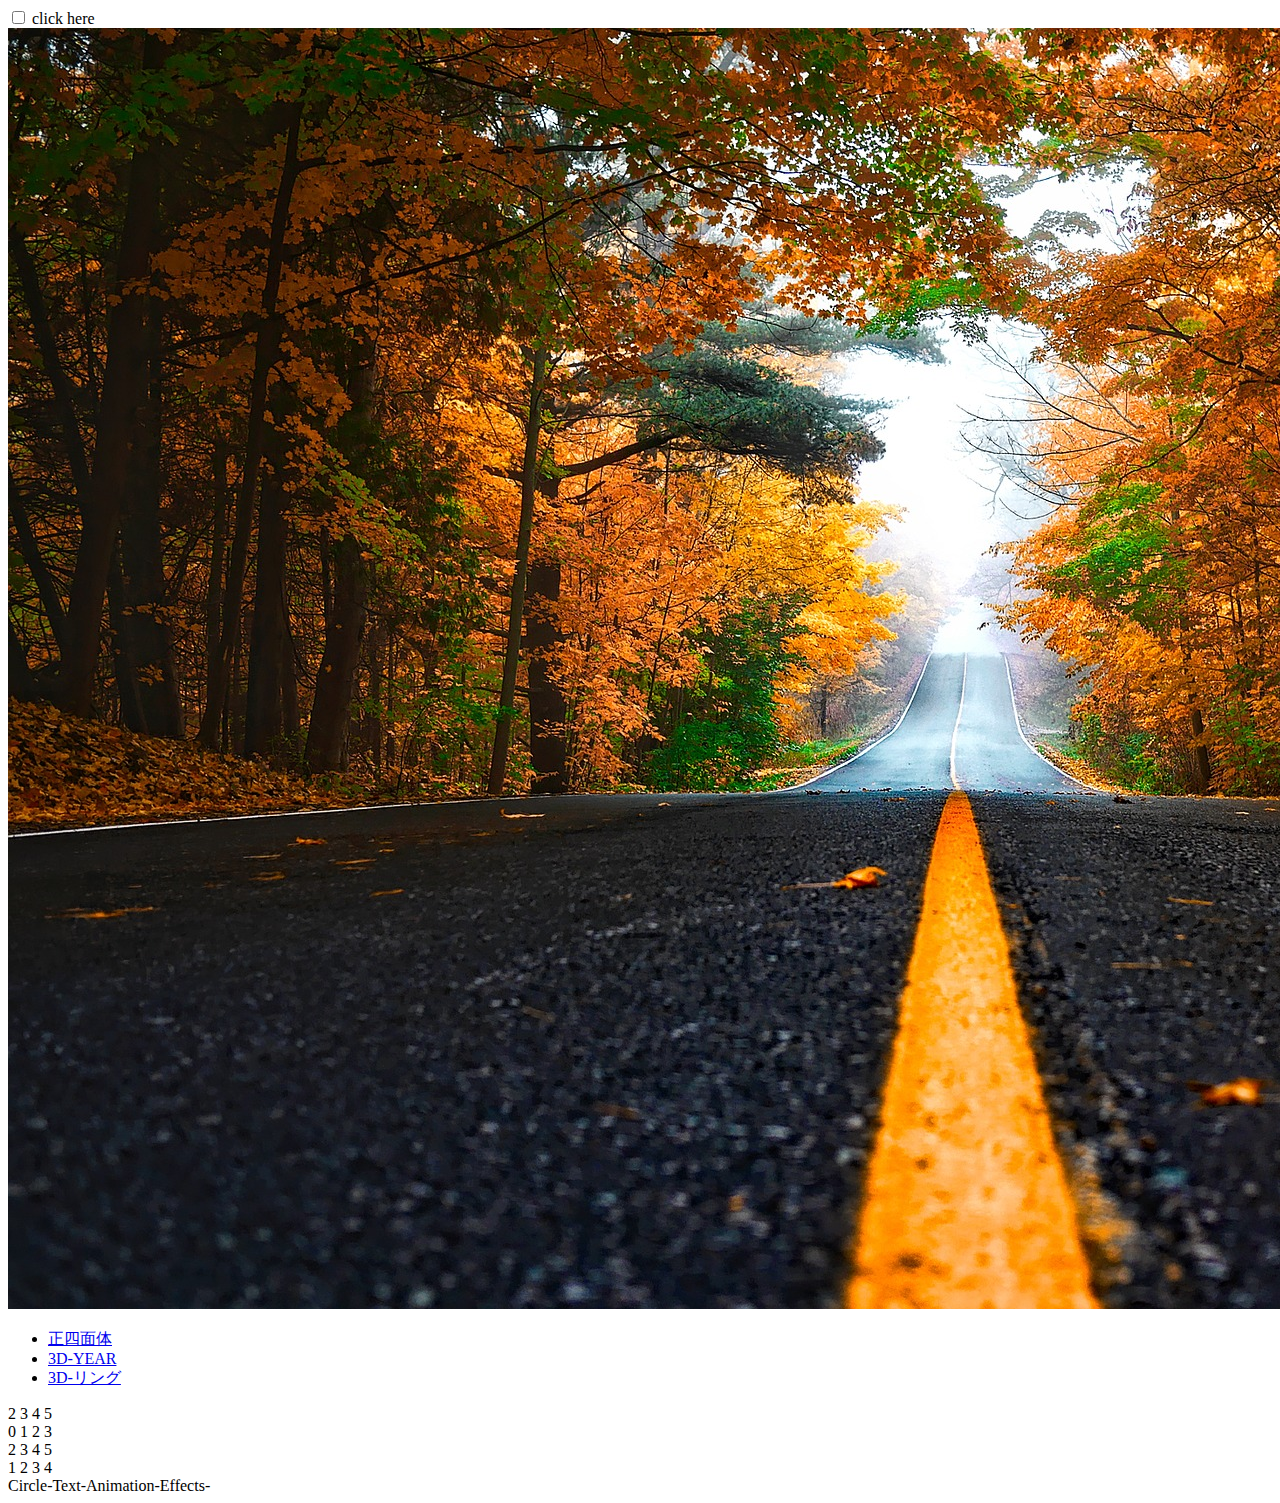
==== css_animations.html @ 087bdfae "Update and rename index.html to css_animations.html" ====
<!DOCTYPE html>
<html lang="en">
<head>
	<meta charset="UTF-8">
	<meta name="viewport" content="width=device-width, initial-scale=1.0">
	<title>CSS | Animation</title>
	<link rel="stylesheet" href="css/style2.css">
	<script src="./js/vendor/jquery-3.6.0.min.js"></script>
	<script src="./js/main2.js"></script>
</head>
<body>
	<div class="hero">
		<form>
			<input type="checkbox" id="hero-chk">
			<label for="hero-chk" class="front active">
				click here
			</label>
			<img id="img" src="images/autumn-01.jpg" alt="紅葉">
		</form>
		<div class="arrow"></div>
	</div>

	<div class="main">
		<header>
			<ul>
				<li><a href="#sec1">正四面体</a></li>
				<li><a href="#sec2">3D-YEAR</a></li>
				<li><a href="#sec3">3D-リング</a></li>
			</ul>
		</header>
		<section id="sec1">
			<div class="regular-octagon">
				<div class="three-dimention">
					<div class="top" style="--j:0">
						<div class="triangle" style="--i:0"></div>
						<div class="triangle" style="--i:1"></div>
						<div class="triangle" style="--i:2"></div>
						<div class="triangle" style="--i:3"></div>
					</div>
					<div class="bottom" style="--j:1">
						<div class="triangle" style="--i:0"></div>
						<div class="triangle" style="--i:1"></div>
						<div class="triangle" style="--i:2"></div>
						<div class="triangle" style="--i:3"></div>
					</div>
				</div>
			</div>
		</section>
		<section id="sec2">
			<div class="three-dimention-year">
				<div class="years">
					<div class="year" style="--i:1">
						<span style="--j:0">2</span>
						<span style="--j:1">3</span>
						<span style="--j:2">4</span>
						<span style="--j:3">5</span>
					</div>
					<div class="year" style="--i:2">
						<span style="--j:0">0</span>
						<span style="--j:1">1</span>
						<span style="--j:2">2</span>
						<span style="--j:3">3</span>
					</div>
					<div class="year" style="--i:3">
						<span style="--j:0">2</span>
						<span style="--j:1">3</span>
						<span style="--j:2">4</span>
						<span style="--j:3">5</span>
					</div>
					<div class="year" style="--i:4">
						<span style="--j:0">1</span>
						<span style="--j:1">2</span>
						<span style="--j:2">3</span>
						<span style="--j:3">4</span>
					</div>
				</div>
			</div>
		</section>
		<section id="sec3">
			<div class="circle-text-animation">
				<div class="circle" data-splitting>
				    Circle-Text-Animation-Effects-
				</div>
				<script src="js/splitting.js"></script>
				<script> Splitting(); </script>
			</div>
		</section>
	</div>
</body>
</html>
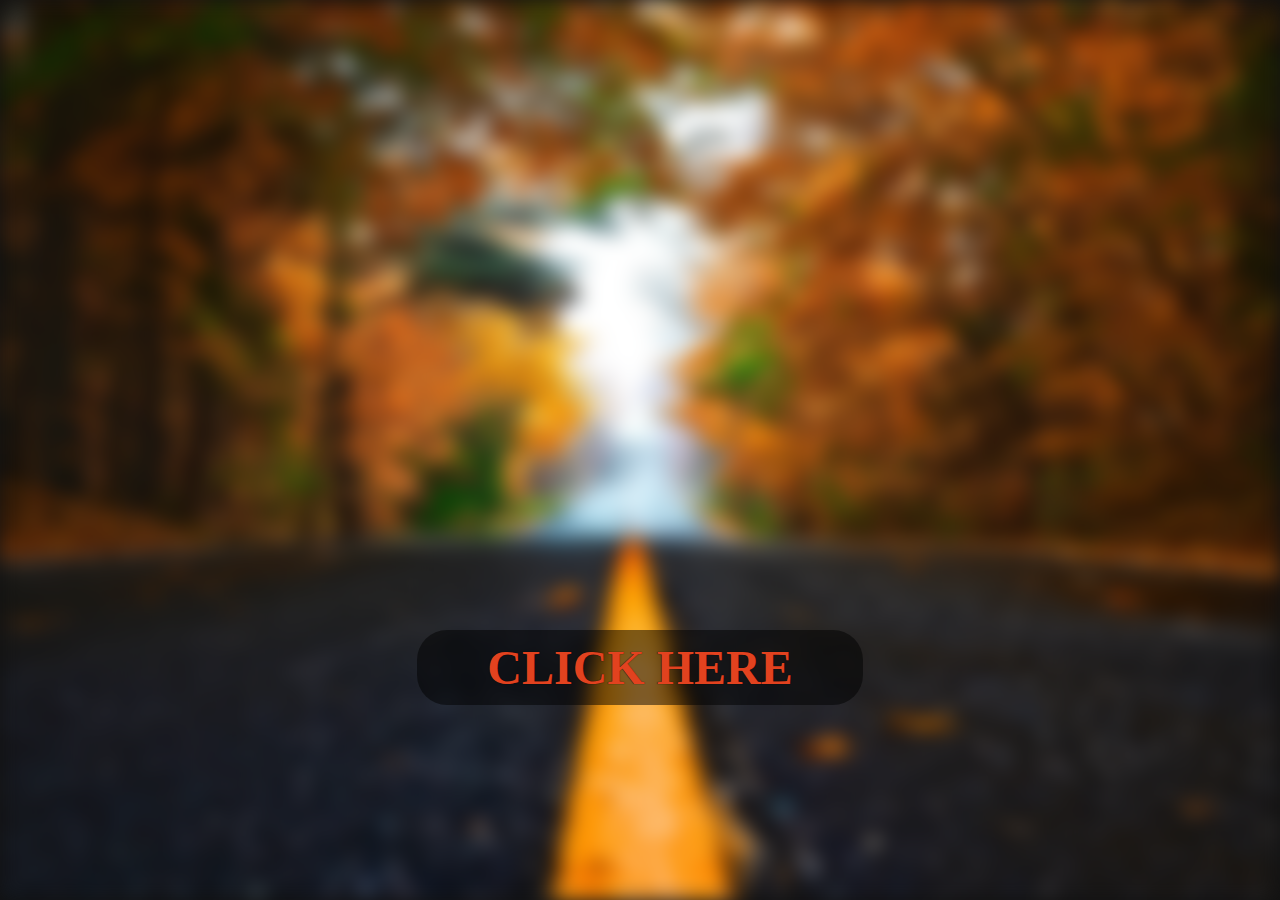
==== commit 9c398af8: "Add files via upload" ====
--- a/css_animations.html
+++ b/css_animations.html
@@ -1,90 +1,90 @@
-<!DOCTYPE html>
-<html lang="en">
-<head>
-	<meta charset="UTF-8">
-	<meta name="viewport" content="width=device-width, initial-scale=1.0">
-	<title>CSS | Animation</title>
-	<link rel="stylesheet" href="css/style2.css">
-	<script src="./js/vendor/jquery-3.6.0.min.js"></script>
-	<script src="./js/main2.js"></script>
-</head>
-<body>
-	<div class="hero">
-		<form>
-			<input type="checkbox" id="hero-chk">
-			<label for="hero-chk" class="front active">
-				click here
-			</label>
-			<img id="img" src="images/autumn-01.jpg" alt="紅葉">
-		</form>
-		<div class="arrow"></div>
-	</div>
-
-	<div class="main">
-		<header>
-			<ul>
-				<li><a href="#sec1">正四面体</a></li>
-				<li><a href="#sec2">3D-YEAR</a></li>
-				<li><a href="#sec3">3D-リング</a></li>
-			</ul>
-		</header>
-		<section id="sec1">
-			<div class="regular-octagon">
-				<div class="three-dimention">
-					<div class="top" style="--j:0">
-						<div class="triangle" style="--i:0"></div>
-						<div class="triangle" style="--i:1"></div>
-						<div class="triangle" style="--i:2"></div>
-						<div class="triangle" style="--i:3"></div>
-					</div>
-					<div class="bottom" style="--j:1">
-						<div class="triangle" style="--i:0"></div>
-						<div class="triangle" style="--i:1"></div>
-						<div class="triangle" style="--i:2"></div>
-						<div class="triangle" style="--i:3"></div>
-					</div>
-				</div>
-			</div>
-		</section>
-		<section id="sec2">
-			<div class="three-dimention-year">
-				<div class="years">
-					<div class="year" style="--i:1">
-						<span style="--j:0">2</span>
-						<span style="--j:1">3</span>
-						<span style="--j:2">4</span>
-						<span style="--j:3">5</span>
-					</div>
-					<div class="year" style="--i:2">
-						<span style="--j:0">0</span>
-						<span style="--j:1">1</span>
-						<span style="--j:2">2</span>
-						<span style="--j:3">3</span>
-					</div>
-					<div class="year" style="--i:3">
-						<span style="--j:0">2</span>
-						<span style="--j:1">3</span>
-						<span style="--j:2">4</span>
-						<span style="--j:3">5</span>
-					</div>
-					<div class="year" style="--i:4">
-						<span style="--j:0">1</span>
-						<span style="--j:1">2</span>
-						<span style="--j:2">3</span>
-						<span style="--j:3">4</span>
-					</div>
-				</div>
-			</div>
-		</section>
-		<section id="sec3">
-			<div class="circle-text-animation">
-				<div class="circle" data-splitting>
-				    Circle-Text-Animation-Effects-
-				</div>
-				<script src="js/splitting.js"></script>
-				<script> Splitting(); </script>
-			</div>
-		</section>
-	</div>
-</body>
-</html>
+<!DOCTYPE html>
+<html lang="en">
+<head>
+	<meta charset="UTF-8">
+	<meta name="viewport" content="width=device-width, initial-scale=1.0">
+	<title>CSS | Animation</title>
+	<link rel="stylesheet" href="css/style2.css">
+	<script src="./js/vendor/jquery-3.6.0.min.js"></script>
+	<script src="./js/main2.js"></script>
+</head>
+<body>
+	<div class="hero">
+		<form>
+			<input type="checkbox" id="hero-chk">
+			<label for="hero-chk" class="front active">
+				click here
+			</label>
+			<img id="img" src="images/autumn-01.jpg" alt="紅葉">
+		</form>
+		<div class="arrow"></div>
+	</div>
+
+	<div class="main">
+		<header>
+			<ul>
+				<li><a href="#sec1">正四面体</a></li>
+				<li><a href="#sec2">3D-YEAR</a></li>
+				<li><a href="#sec3">3D-リング</a></li>
+			</ul>
+		</header>
+		<section id="sec1">
+			<div class="regular-octagon">
+				<div class="three-dimention">
+					<div class="top" style="--j:0">
+						<div class="triangle" style="--i:0"></div>
+						<div class="triangle" style="--i:1"></div>
+						<div class="triangle" style="--i:2"></div>
+						<div class="triangle" style="--i:3"></div>
+					</div>
+					<div class="bottom" style="--j:1">
+						<div class="triangle" style="--i:0"></div>
+						<div class="triangle" style="--i:1"></div>
+						<div class="triangle" style="--i:2"></div>
+						<div class="triangle" style="--i:3"></div>
+					</div>
+				</div>
+			</div>
+		</section>
+		<section id="sec2">
+			<div class="three-dimention-year">
+				<div class="years">
+					<div class="year" style="--i:1">
+						<span style="--j:0">2</span>
+						<span style="--j:1">3</span>
+						<span style="--j:2">4</span>
+						<span style="--j:3">5</span>
+					</div>
+					<div class="year" style="--i:2">
+						<span style="--j:0">0</span>
+						<span style="--j:1">1</span>
+						<span style="--j:2">2</span>
+						<span style="--j:3">3</span>
+					</div>
+					<div class="year" style="--i:3">
+						<span style="--j:0">2</span>
+						<span style="--j:1">3</span>
+						<span style="--j:2">4</span>
+						<span style="--j:3">5</span>
+					</div>
+					<div class="year" style="--i:4">
+						<span style="--j:0">1</span>
+						<span style="--j:1">2</span>
+						<span style="--j:2">3</span>
+						<span style="--j:3">4</span>
+					</div>
+				</div>
+			</div>
+		</section>
+		<section id="sec3">
+			<div class="circle-text-animation">
+				<div class="circle" data-splitting>
+				    Circle-Text-Animation-Effects-
+				</div>
+				<script src="js/splitting.js"></script>
+				<script> Splitting(); </script>
+			</div>
+		</section>
+	</div>
+</body>
+</html>--- a/css/style2.css
+++ b/css/style2.css
@@ -0,0 +1,374 @@
+@charset "utf-8";
+
+*{
+	margin: 0;
+	padding: 0;
+	font-size: 100%;
+	font-weight: normal;
+	text-decoration: none;
+}
+body::-webkit-scrollbar {
+    display:none;
+}
+section{
+	min-height: 100vh;
+}
+section::before,header::before {
+    content: "";
+    width: 100vw;
+    height: 10px;
+    position: absolute;
+    margin-top: -5px;
+    z-index: 1;
+    backdrop-filter: blur(2px);
+}
+/* リセットスタイルここまで */
+
+/* clear-fixここから */
+.clear-fix:after {
+	content: "";
+	display: block;
+	height: 0;
+	visibility: hidden;
+	clear: both;
+}
+/* clear-fixここまで */
+
+.hero {
+	min-height: 100vh;
+	width: 100%;
+	height: 100%;
+}
+.hero form {
+	width: 100%;
+	height: 100vh;
+	display: flex;
+	justify-content: center;
+	/* align-items: flex-end; */
+	position: relative;
+	overflow: hidden;
+	background-color: #111;
+}
+#hero-chk {
+	display: none;
+}
+.hero label{
+	cursor: pointer;
+	background-color: rgba(0,0,0,.5);
+	border-radius: 30px;
+	padding: 10px 20px;
+	position: absolute;
+	top: 70%;
+	z-index: 10;
+	color: #E2421F;
+	text-shadow: 0 0 1px #000;
+	font-family:georgia;
+	font-size: 3em;
+	font-weight: bold;
+	transition: 1s ease-out;
+	text-transform: uppercase;
+	/* display: none; */
+
+}
+.hero label{
+	padding: 10px 70px;
+	z-index: 1;
+}
+.hero form img {
+	position: absolute;
+	top: 0;
+	left: 0;
+	width: 100%;
+	height: 100%;
+	object-fit: cover;
+	filter: blur(10px);
+	transition: 1s ease-out;
+}
+#hero-chk:checked ~ img,
+label:hover ~ img{
+	filter: none;
+}
+#hero-chk:checked ~ label,
+.hero label:hover{
+	filter: blur(10px);
+}
+
+.arrow,.arrow::before,.arrow::after{
+	position: absolute;
+	width: 40px;
+    height: 40px;
+    z-index: 1;
+    box-sizing: border-box;
+    border: 10px solid #000;
+    border-top: none;
+    border-left: none;
+    animation: arrows 4s linear infinite;
+}
+.arrow::before,.arrow::after{
+	transform: translate(-50% ,-50%);
+    content: "";
+}
+.arrow {
+    bottom: 100px;
+    left: 50%;
+    transform: translateX(-50%) rotate(45deg);
+    /* visibility: hidden; */
+    opacity: 0;
+    transition: 1s;
+}
+.arrow.active{
+	/* visibility: visible; */
+	opacity: 1;
+}
+.arrow::before{
+    top: 120%;
+    left: 120%;
+    animation-delay: .2s;
+}
+.arrow::after {
+    top: 172%;
+    left: 172%;
+    animation-delay: .4s;
+}
+
+@keyframes arrows {
+	0%,50%{
+		border-color: transparent;
+	}
+	25%,33%{
+		border-color: #000;
+	}
+	100%{
+		border-color: transparent;
+	}
+	
+}
+
+.main{
+	display: none;	
+}
+.main.active{
+	display: block;
+}
+header{
+	position: sticky;
+    top: 0;
+    left: 0;
+    z-index: 1;
+}
+ul{
+	display: flex;
+    justify-content: space-evenly;
+    list-style: none;
+    height: 50px;
+    align-items: center;
+    background: #fff8;
+}
+li{
+	box-shadow: inset 0px 0px 30px #0001,
+				0px 0px 50px #0002;
+	border-radius: 10px;
+	padding: 5px 16px;
+}
+
+.regular-octagon{
+	width: 100vw;
+	height: 100vh;
+	overflow: hidden;
+	display: flex;
+	justify-content: center;
+	align-items: center;
+	transform-style: preserve-3d;
+	perspective: 1000px;
+	background-color: #252525;
+}
+.three-dimention{
+	position: absolute;
+	top: 50%;
+	left: 50%;
+	transform: translate(-50%,-50%);
+	transform-style: preserve-3d;
+	width: 100%;
+	height: 100%;
+	/* background-color: #ff04; */
+	animation: rotate 50s linear infinite;
+
+}
+.top,.bottom{
+	position: absolute;
+	width: 100%;
+	height: 100%;
+	/* background-color: #f004; */
+	transform-style: preserve-3d;
+	top: 50%;
+	left: 50%;
+	transform-origin: center ;
+	transform: translate(-50%, -50%) rotateX(calc(180deg * var(--j))) rotateZ(0deg) translateZ(36px);
+}
+
+@keyframes rotate {
+	0%{
+
+		transform: translate(-50%, -50%) rotateX(75deg) rotateZ(0deg);
+	}
+	100%{
+
+		transform: translate(-50%, -50%) rotateX(75deg) rotateZ(360deg);
+	}
+}
+.triangle{
+	position: absolute;
+	top: 50%;
+	left: 50%;
+	color: #fff;
+	width: 0px;
+	height: 0px;
+	transform-style: preserve-3d;
+	transform: translate(-50%,-50%) rotateZ(calc(90deg * var(--i))) rotateX(-55deg) translateZ(60px);
+	border-right: 100px solid transparent;
+	border-left: 100px solid transparent;
+	border-bottom: 173px solid #fff1;
+}
+
+
+
+.three-dimention-year{
+	min-height: 100vh;
+	width: 100%;
+	background: linear-gradient(to bottom,#fff 30%,#d81414 36%);
+	background-color: #d81414;
+	display: flex;
+	justify-content: center;
+	align-items: center;
+	flex-direction: column;
+	perspective: 1000px;
+}
+
+.three-dimention-year > div{
+	transform: rotateY(30deg) rotateX(15deg);
+	position: relative;
+}
+.years{
+	display: flex;
+	justify-content: center;
+	align-items: center;
+	transform-style: preserve-3d;
+	gap: 10px;
+	z-index: 5;
+	transition: 1s;
+}
+.year{
+	width: 100px;
+	height: 100px;
+	transform-style: preserve-3d;
+	transition: 1s ease-in-out;
+	transition-delay: calc(.05s * var(--i));
+}
+.year span{
+	line-height: 100px;
+	width: 100%;
+	text-align: center;
+	position: absolute;
+	font-size: 4em;
+	background-color: #373737;
+	transform-style: preserve-3d;
+	transform: rotateX(calc(90deg*var(--j))) translateZ(49px);
+	color: #fff;
+}
+.year::after{
+	display: block;
+	content: '';
+	width: 100px;
+	height: 100px;
+	background-color: #292929;
+	transform: rotateY(90deg) translateZ(-50px);
+}
+.year:last-child span{
+	background-color: limegreen;
+}
+.year:last-child::after{
+	background-color: #1f931f;
+
+}
+.years:hover{
+	transform: rotateY(390deg) rotateX(15deg);
+}
+.years:hover .year,
+.years.click .year
+{
+	transform: rotateX(360deg);
+}
+.years:hover .year:last-child,
+.years.click .year:last-child
+{
+	transform: rotateX(630deg);
+}
+
+
+.circle-text-animation > * {
+    margin: 0;
+    padding: 0;
+    box-sizing: border-box;
+    font-family: monospace;
+}
+.circle-text-animation{
+    overflow: hidden;
+}
+.circle-text-animation,.circle {
+    display: flex;
+    justify-content: center;
+    align-items: center;
+    min-height: 100vh;
+    background-color: #673ab7;
+}
+.words {
+    position: relative;
+    transform-style: preserve-3d;
+    animation: animate 25s linear infinite;
+    
+}
+.circle-text-animation span{
+    transform-style: preserve-3d;
+    user-select:none;
+}
+@keyframes animate {
+    0%
+    {
+        transform: perspective(1000px) rotateX(15deg) rotateY(360deg);
+    }
+    100%{
+        transform: perspective(1000px) rotateX(15deg) rotateY(0deg);
+    }
+}
+.circle .char {
+    position: absolute;
+    top: 0;
+    left: 0;
+    background: #fff;
+    color: #35146f;
+    font-size: 4em;
+    padding: 5px 14px;
+    border-top: 4px solid #35146f;
+    border-bottom: 4px solid #35146f;
+    transform-style: preserve-3d;
+    transform-origin: center;
+    transform: rotatey(calc(12deg*var(--char-index))) translateZ(250px);
+    
+}
+.circle .char::before,.circle .char::after {
+    content :attr(data-char);
+    position: absolute;
+    top: 0;
+    left: 0;
+    color: #35146f;
+    text-shadow: 0 -400px 0 #35146f;
+}
+.circle .char::before{
+    transform: translateZ(100px) translateY(250px);
+    filter:blur(2px)
+
+}
+.circle .char::after{
+    transform: translateZ(300px) translateY(100px);
+    filter:blur(4px)
+}
